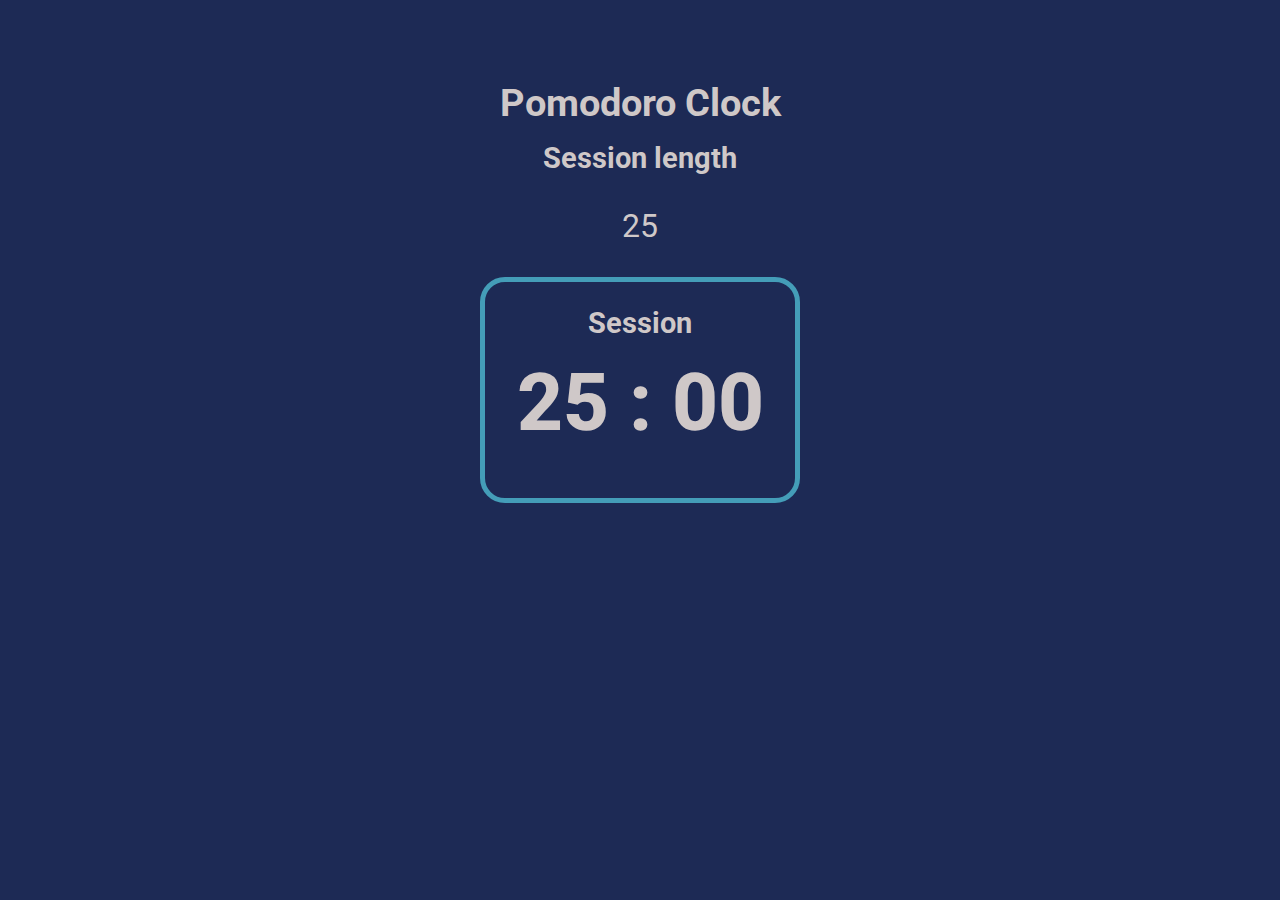
==== Week2/project/index.html @ 71717e8a "structure for the clock" ====
<!DOCTYPE html>
<html lang="en">
<head>
  <meta charset="UTF-8">
  <meta name="viewport" content="width=device-width, initial-scale=1.0">
  <link rel="stylesheet" href="https://use.fontawesome.com/releases/v5.15.1/css/all.css"
    integrity="sha384-vp86vTRFVJgpjF9jiIGPEEqYqlDwgyBgEF109VFjmqGmIY/Y4HV4d3Gp2irVfcrp" crossorigin="anonymous">
  <link rel="stylesheet" href="style.css">
  <title>Pomodoro Clock</title>
</head>
<body>
  <h1>Pomodoro Clock</h1>
  <h2>Session length</h2>
  <div class="time-select">
    <button id="add-time">
<i class="fas fa-arrow-up fa-2x"></i>
    </button>
    <p id="duration-select" class="time-nmb-select">25</p>
    <button id="decrease-time">
      <i class="fas fa-arrow-down fa-2x"></i>
    </button>
  </div>
  <div class="timer-container">
    <h2>Session</h2>
    <p id="duration-timer" class="session-timer">25 : 00</p>
  </div>
  <div class="play-stop-container">
    <button id="start"><i class="far fa-play-circle fa-4x"></i></button>
    <button id="pause"><i class="far fa-pause-circle fa-4x"></i></button>
    <button id="stop"><i class="far fa-stop-circle fa-4x"></i></button>
  </div>
  <script src="index.js"></script>
</body>
</html>
---- Week2/project/style.css ----
@import url('https://fonts.googleapis.com/css2?family=Roboto:wght@500&display=swap');

/*reset*/

* {
  margin: 0;
  padding: 0;
  box-sizing: border-box;
}

/*variables for easy change of colors. Not neccesarry for such small project but handy to get used to*/
:root {
  --background-color: rgb(29, 42, 85);
  --border-color: rgb(68, 157, 184);
  --buttons-font-color: rgb(207, 200, 200);
}

body {
  font-family: 'Roboto', sans-serif;
  font-size: 1.2rem;
  text-align: center;
  color: var(--buttons-font-color);
  background: var(--background-color);
  padding-top: 5rem;
  height: 100vh;
}

h2 {
  margin: 1rem 0;
}

.time-select {
  display: flex;
  justify-content: center;
  align-items: center;
  margin-top: 2rem;
}

.time-nmb-select {
  font-size: 2rem;
  margin: 0 1rem;
}

.timer-container {
  margin: 2rem 30rem;
  border: 5px solid var(--border-color);
  border-radius: 25px;
  padding: 0.5rem 0 3rem;
}

.session-timer {
  font-size: 5rem;
  font-weight: 800;
}

button {
  border: none;
  outline: none;
  background: transparent;
  color: var(--buttons-font-color);
  margin: 0 1rem;
}

button:hover {
  cursor: pointer;
  color: var(--border-color);
  transition: 1s;
}

button:disabled {
  cursor: default;
  color: gray;
}
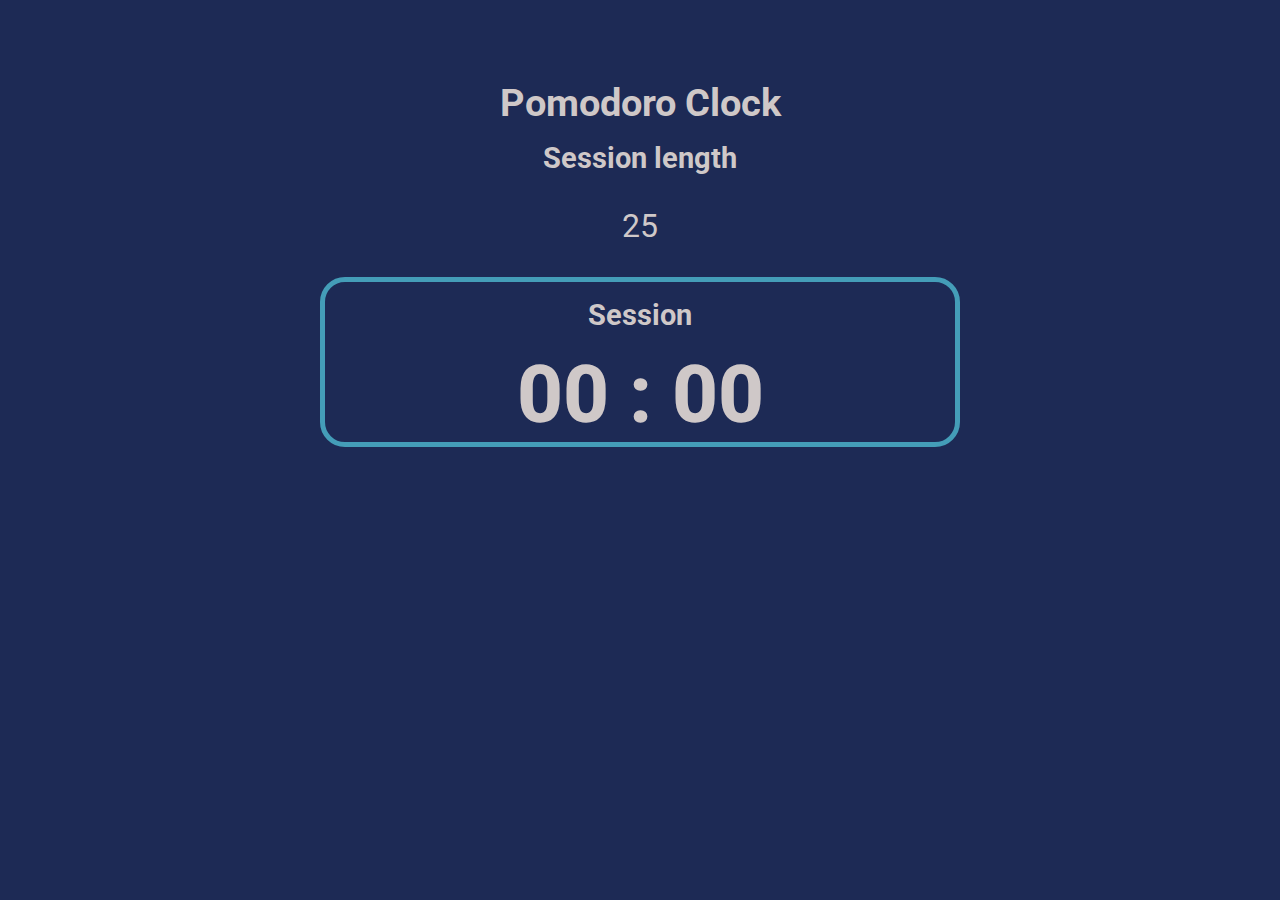
==== commit e3620177: "added spaces for storing minutes and seconds" ====
--- a/Week2/project/index.html
+++ b/Week2/project/index.html
@@ -1,19 +1,21 @@
 <!DOCTYPE html>
 <html lang="en">
+
 <head>
-  <meta charset="UTF-8">
-  <meta name="viewport" content="width=device-width, initial-scale=1.0">
+  <meta charset="UTF-8" />
+  <meta name="viewport" content="width=device-width, initial-scale=1.0" />
   <link rel="stylesheet" href="https://use.fontawesome.com/releases/v5.15.1/css/all.css"
-    integrity="sha384-vp86vTRFVJgpjF9jiIGPEEqYqlDwgyBgEF109VFjmqGmIY/Y4HV4d3Gp2irVfcrp" crossorigin="anonymous">
-  <link rel="stylesheet" href="style.css">
+    integrity="sha384-vp86vTRFVJgpjF9jiIGPEEqYqlDwgyBgEF109VFjmqGmIY/Y4HV4d3Gp2irVfcrp" crossorigin="anonymous" />
+  <link rel="stylesheet" href="style.css" />
   <title>Pomodoro Clock</title>
 </head>
+
 <body>
   <h1>Pomodoro Clock</h1>
   <h2>Session length</h2>
   <div class="time-select">
     <button id="add-time">
-<i class="fas fa-arrow-up fa-2x"></i>
+      <i class="fas fa-arrow-up fa-2x"></i>
     </button>
     <p id="duration-select" class="time-nmb-select">25</p>
     <button id="decrease-time">
@@ -22,7 +24,9 @@
   </div>
   <div class="timer-container">
     <h2>Session</h2>
-    <p id="duration-timer" class="session-timer">25 : 00</p>
+    <p class="session-timer">
+      <span id="minutes">00</span> : <span id="seconds">00</span>
+    </p>
   </div>
   <div class="play-stop-container">
     <button id="start"><i class="far fa-play-circle fa-4x"></i></button>
@@ -31,4 +35,5 @@
   </div>
   <script src="index.js"></script>
 </body>
+
 </html>--- a/Week2/project/style.css
+++ b/Week2/project/style.css
@@ -42,10 +42,10 @@
 }
 
 .timer-container {
-  margin: 2rem 30rem;
+  margin: 2rem auto;
+  max-width: 40rem;
   border: 5px solid var(--border-color);
   border-radius: 25px;
-  padding: 0.5rem 0 3rem;
 }
 
 .session-timer {
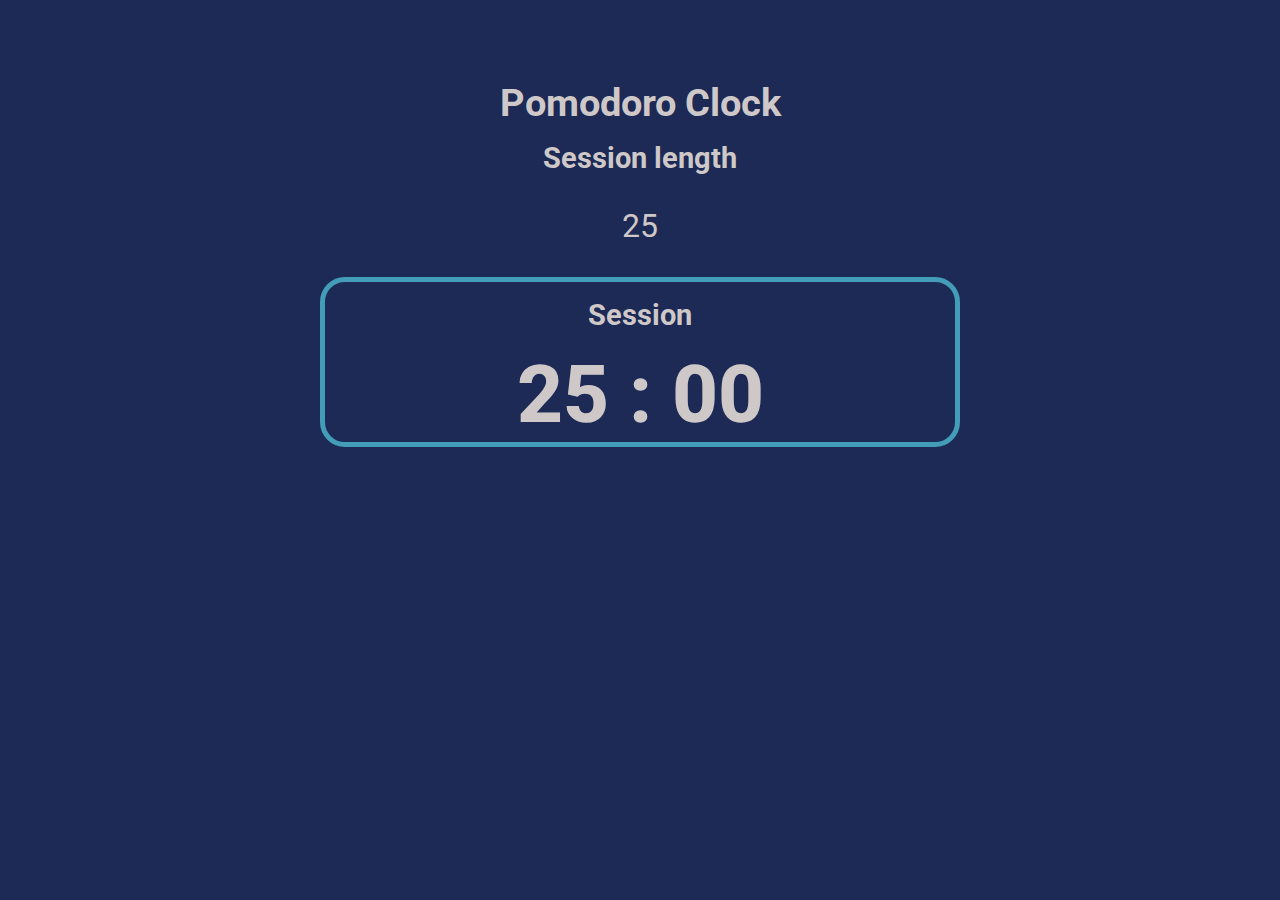
==== commit b8cd713b: "added back removed class is its needed for storing end time msg" ====
--- a/Week2/project/index.html
+++ b/Week2/project/index.html
@@ -1,39 +1,40 @@
 <!DOCTYPE html>
 <html lang="en">
-
-<head>
-  <meta charset="UTF-8" />
-  <meta name="viewport" content="width=device-width, initial-scale=1.0" />
-  <link rel="stylesheet" href="https://use.fontawesome.com/releases/v5.15.1/css/all.css"
-    integrity="sha384-vp86vTRFVJgpjF9jiIGPEEqYqlDwgyBgEF109VFjmqGmIY/Y4HV4d3Gp2irVfcrp" crossorigin="anonymous" />
-  <link rel="stylesheet" href="style.css" />
-  <title>Pomodoro Clock</title>
-</head>
-
-<body>
-  <h1>Pomodoro Clock</h1>
-  <h2>Session length</h2>
-  <div class="time-select">
-    <button id="add-time">
-      <i class="fas fa-arrow-up fa-2x"></i>
-    </button>
-    <p id="duration-select" class="time-nmb-select">25</p>
-    <button id="decrease-time">
-      <i class="fas fa-arrow-down fa-2x"></i>
-    </button>
-  </div>
-  <div class="timer-container">
-    <h2>Session</h2>
-    <p class="session-timer">
-      <span id="minutes">00</span> : <span id="seconds">00</span>
-    </p>
-  </div>
-  <div class="play-stop-container">
-    <button id="start"><i class="far fa-play-circle fa-4x"></i></button>
-    <button id="pause"><i class="far fa-pause-circle fa-4x"></i></button>
-    <button id="stop"><i class="far fa-stop-circle fa-4x"></i></button>
-  </div>
-  <script src="index.js"></script>
-</body>
-
-</html>+  <head>
+    <meta charset="UTF-8" />
+    <meta name="viewport" content="width=device-width, initial-scale=1.0" />
+    <link
+      rel="stylesheet"
+      href="https://use.fontawesome.com/releases/v5.15.1/css/all.css"
+      integrity="sha384-vp86vTRFVJgpjF9jiIGPEEqYqlDwgyBgEF109VFjmqGmIY/Y4HV4d3Gp2irVfcrp"
+      crossorigin="anonymous"
+    />
+    <link rel="stylesheet" href="style.css" />
+    <title>Pomodoro Clock</title>
+  </head>
+  <body>
+    <h1>Pomodoro Clock</h1>
+    <h2>Session length</h2>
+    <div class="time-select">
+      <button id="add-time">
+        <i class="fas fa-arrow-up fa-2x"></i>
+      </button>
+      <p id="duration-select" class="time-nmb-select">25</p>
+      <button id="decrease-time">
+        <i class="fas fa-arrow-down fa-2x"></i>
+      </button>
+    </div>
+    <div class="timer-container">
+      <h2>Session</h2>
+      <p id="duration-timer" class="session-timer">
+        <span id="minutes">00</span> : <span id="seconds">00</span>
+      </p>
+    </div>
+    <div class="play-stop-container">
+      <button id="start"><i class="far fa-play-circle fa-4x"></i></button>
+      <button id="pause"><i class="far fa-pause-circle fa-4x"></i></button>
+      <button id="stop"><i class="far fa-stop-circle fa-4x"></i></button>
+    </div>
+    <script src="index.js"></script>
+  </body>
+</html>
